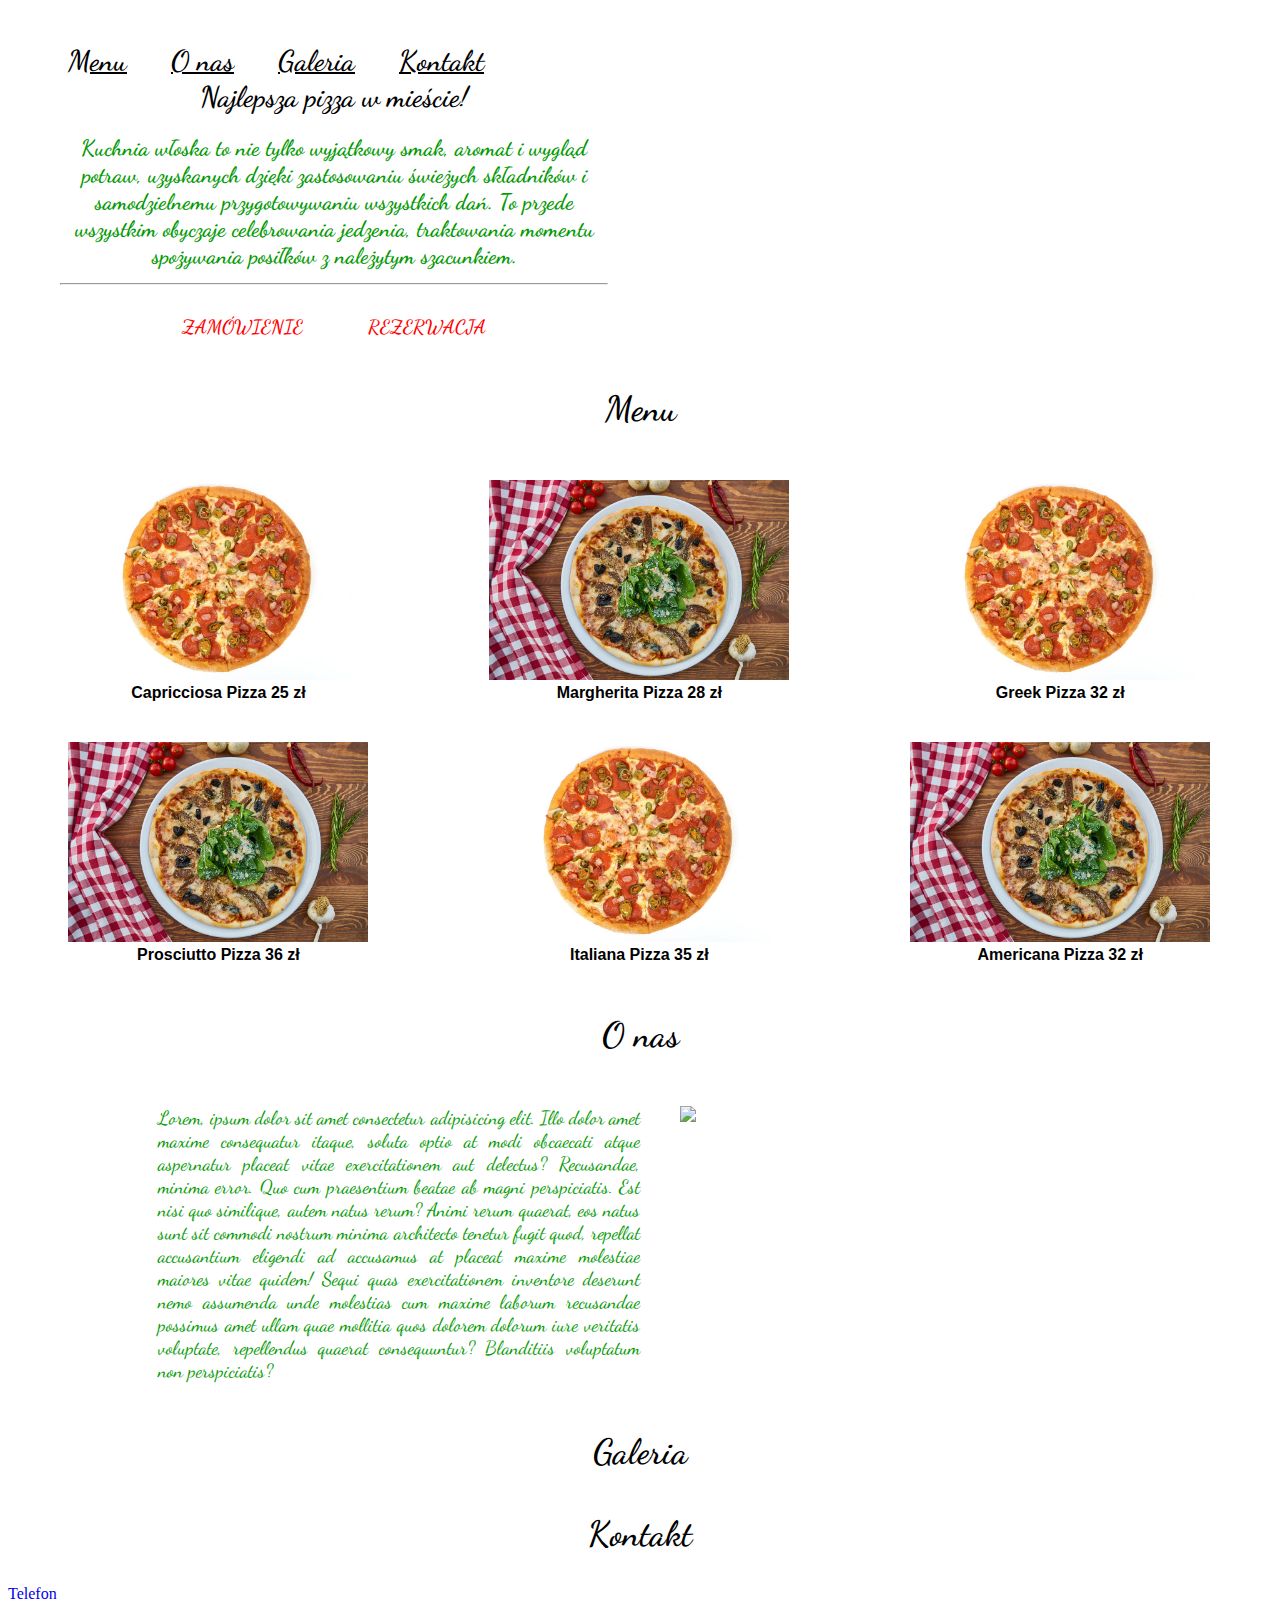
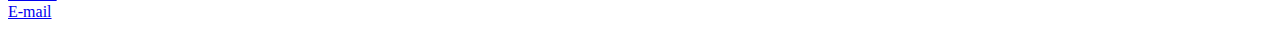
==== pizzeria.html @ 03aa2bc7 "próbna strona pizzerii" ====
<!DOCTYPE html>
<html lang="en">
<head>
    <meta charset="UTF-8">
    <meta name="viewport" content="width=device-width, initial-scale=1.0">
    <link rel="stylesheet" href="pizzeria_styles1.css">
    <link href="https://fonts.googleapis.com/css2?family=Dancing+Script&family=Poppins:wght@300;500;700&display=swap" rel="stylesheet">
    <title>Pizzeria</title>

</head>
<body class="body">
    <header id="header" class="clearfix">
      <nav class="menu">
        <ul>
          <li><a href="#">Menu</a></li>
          <li><a href="#">O nas</a></li>
          <li><a href="#">Galeria</a></li>
          <li><a href="#">Kontakt</a></li>
        </ul>
        </nav>
       <div class="logo">
        &nbsp;
       </div>
      </header>
      <main>
        <div class="slider-box">
          <div class="slider-half-item">
            <article>Najlepsza pizza w mieście!
              <div class="text"> Kuchnia włoska to nie tylko wyjątkowy smak, aromat i wygląd potraw, uzyskanych dzięki zastosowaniu świeżych składników i samodzielnemu przygotowywaniu wszystkich dań. To przede wszystkim obyczaje celebrowania jedzenia, traktowania momentu spożywania posiłków z należytym szacunkiem.</div>
              <hr>
              <section class="button section"> 
                <a href="#" class="button order-button">Zamówienie</a>
                <a href="#" class="button reserve-button">Rezerwacja</a>
              </section>
            </article>
          </div>
          <div class="slider-half-item pizza-img"> 
            &nbsp;
          </div>
        </div>
       
      </main>

      <div class="container">
        <div class="menu-napis">Menu</div> 
        <div class="box">
          <img src="zdjecia/american-1239091_960_720.jpg"> <span> Capricciosa Pizza 25 zł </span>
          </div>
        <div class="box"> 
          <img src="zdjecia/plate-2802332_960_720.jpg"> <span> Margherita Pizza 28 zł </span>
          </div>
        <div class="box">
          <img src="zdjecia/american-1239091_960_720.jpg"> <span> Greek Pizza 32 zł </span>
          </div>
        <div class="box">
          <img src="zdjecia/plate-2802332_960_720.jpg"> <br> Prosciutto Pizza 36 zł </span>
        </div>
        <div class="box"> <img src="zdjecia/american-1239091_960_720.jpg"> <span> Italiana Pizza 35 zł </span> </div>
        <div class="box"> <img src="zdjecia/plate-2802332_960_720.jpg"> <span> Americana Pizza 32 zł </span>
        </div>
      </div>
    <div class="o-nas">
       O nas 
       </div>
      <div class="text2">
        <p>
        Lorem, ipsum dolor sit amet consectetur adipisicing elit. Illo dolor amet maxime consequatur itaque, soluta optio at modi obcaecati atque aspernatur placeat vitae exercitationem aut delectus? Recusandae, minima error. Quo cum praesentium beatae ab magni perspiciatis. Est nisi quo similique, autem natus rerum? Animi rerum quaerat, eos natus sunt sit commodi nostrum minima architecto tenetur fugit quod, repellat accusantium eligendi ad accusamus at placeat maxime molestiae maiores vitae quidem! Sequi quas exercitationem inventore deserunt nemo assumenda unde molestias cum maxime laborum recusandae possimus amet ullam quae mollitia quos dolorem dolorum iure veritatis voluptate, repellendus quaerat consequuntur? Blanditiis voluptatum non perspiciatis?
        </p>
      <p> <img src="https://cdn.pixabay.com/photo/2015/09/14/11/43/restaurant-939436_960_720.jpg"> </p>
    </div>
    <div class="blog">
      Galeria
    </div>
    <div class="kontakt">Kontakt</div>
    
          <li><a href="#">Telefon</a></li>
          <li><a href="#">E-mail</a></li>
</body>
</html>
---- pizzeria_styles1.css ----
* {
  scroll-behavior: smooth;
  box-sizing: inherit;
}

:root{
    box-sizing: border-box;
  }


  /* body {
   

  }
    */

header{
    position:absolute;
    padding:20px;
    font-family: 'dancing script', cursive;
    max-width: 600px;
    /* display:flex; */
    
  }
  
  .menu{
    float:left;
    width: 200%;
    text-align: left;
    
  }
  .menu ul li {
    display: inline-block;
    padding-right: 40px;
  
  }

  .menu ul li a {
    color:black;
    font-weight: 600;
    font-size:1.8rem;
  }

    .menu ul li a:hover{
  color: #FFD77F;
  
}


  /* .logo{
    background-image: url("zdjecia/pizza-4856747_960_720.jpg");
    display: flex;
    align-items: center; */
    

  .clearfix::after{
    content: "";
    display:block;
    clear:both;
  }
  
  .container{
    display:table;
    background-image: url(https://cdn.pixabay.com/photo/2012/05/07/11/11/gingham-48107_960_720.png);
    
    
  }

   .container .box{
    float:left;
    padding: 20px;
    width: 33.3%;
    text-align: center;
    font-size: 1.rem;
    font-family: Arial, Helvetica, sans-serif;
    font-weight: 600;
    
  }

  .container .box img{
    width: 100%;
    height: 200px;
    object-fit: contain;
    object-position: center;
    }

  .container::after{
    content: "";
    display:table;
    clear:both;
  }
  
  .slider-box{
    height: 300px;
    background-color: white;
    margin-bottom:50px;
    padding:20px;

  }
  .slider-half-item{
    
    margin-top: 20px;
    width: 50%;
    float:left;
    height: 100%;
    font-family: 'dancing script', cursive;
    font-size: 1.8rem;
    text-align: center;
    font-weight: 600;
  
  }

  .slider-half-item article{
    margin:2rem;
  }

  .slider-half-item article .button-section{
    margin-top: 10px;
  }
  .slider-half-item .button{
    text-transform: uppercase;
    padding: 10px;
    text-decoration: none;
    margin: 20px;
    font-size: 1.2rem;
  }

  .order-button, .reserve-button{
    color: red;
    border:2px red;
  }
  .order-button:hover, .reserve-button:hover{
    color: #FFD77F;
    text-decoration: underline;

  }
  .text{
    margin-top: 20px;
    font-size: 1.4rem;
    font-family: "dancing script", cursive;
    color: #009900;
 
}

  .pizza-img{
    background-image: url(https://cdn.pixabay.com/photo/2016/05/24/13/29/olive-oil-1412361__340.jpg);
    background-size:cover;
    background-repeat: no-repeat;
    background-position: center center;
  }

  .menu-napis, .o-nas, .blog, .kontakt{
    margin-top:20px;
    margin-bottom: 20px;
    padding:10px;
    text-align: center;
    font-size: 2.2rem;
    font-family: "dancing script", cursive;
    font-weight: 600;
    
  }
  
  .text2 {
    display:flex;
    padding: 0 150px;
    
  
  }
  .text2 p {
    margin-top: 20px;
    text-align: justify;
    font-size: 1.2rem;
    font-family: "dancing script", cursive;
    color: #009900;
    width: 50%;
    
  }

  .text2 img{
    width: 400px;
    position:absolute;
    right: 200px;
   
  }
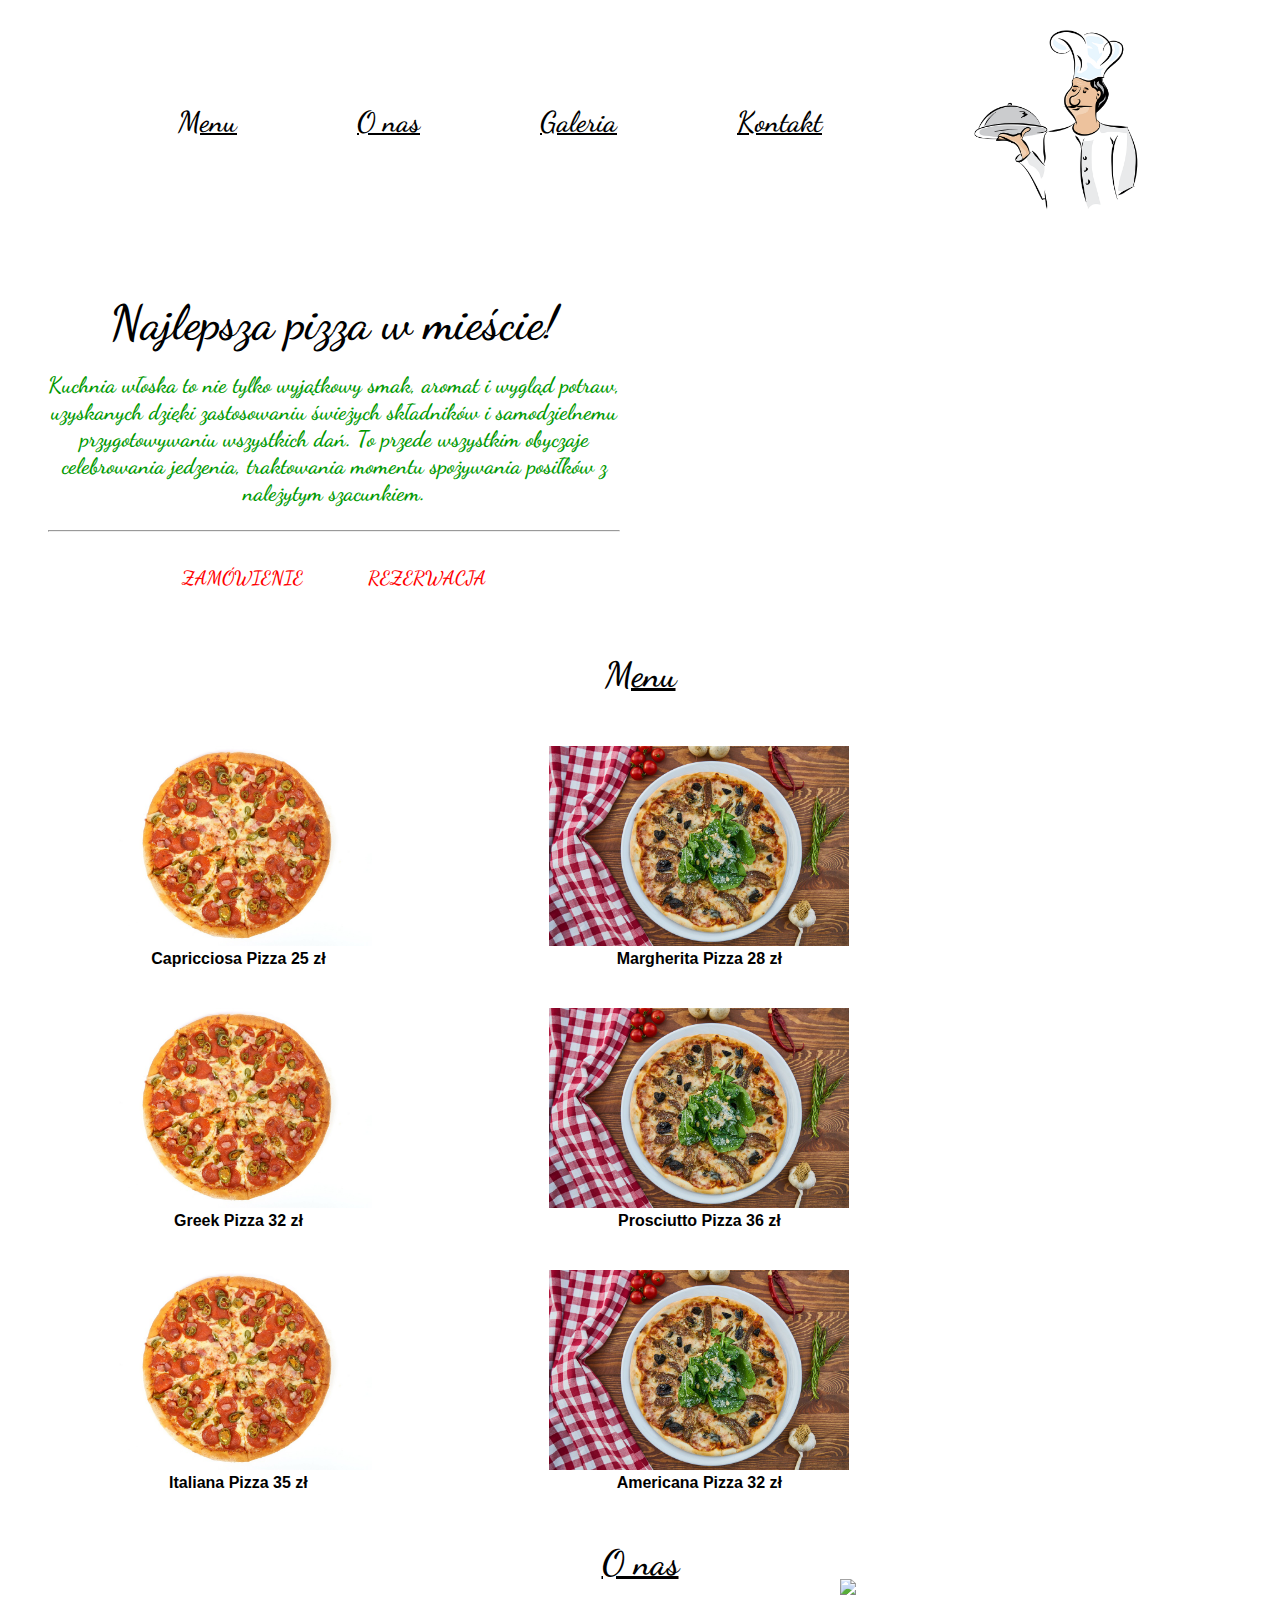
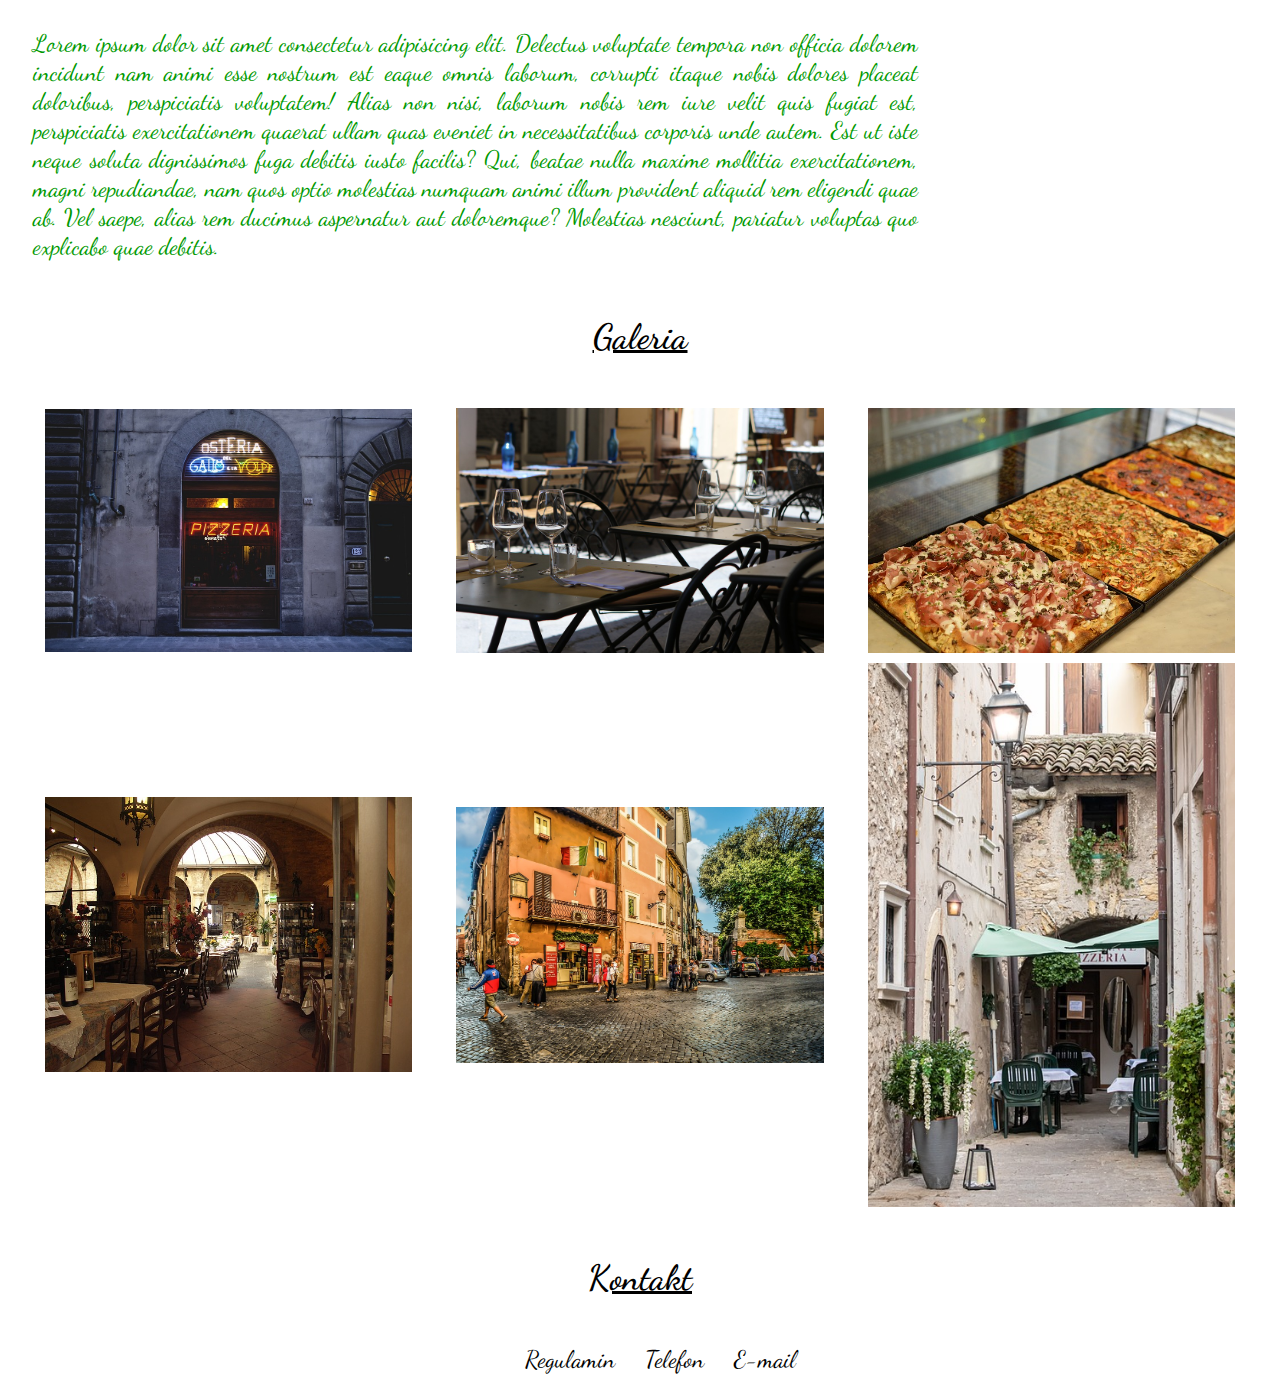
==== commit 032ddbaa: "second commit" ====
--- a/pizzeria.html
+++ b/pizzeria.html
@@ -9,25 +9,26 @@
 
 </head>
 <body class="body">
-    <header id="header" class="clearfix">
-      <nav class="menu">
+    <header>
+      <nav class="navbar">
+        <div class="navbar-menu">
         <ul>
           <li><a href="#">Menu</a></li>
           <li><a href="#">O nas</a></li>
           <li><a href="#">Galeria</a></li>
           <li><a href="#">Kontakt</a></li>
         </ul>
-        </nav>
-       <div class="logo">
-        &nbsp;
+      </div>
+       <div class="navbar-logo">
+        <img src="zdjecia/chef-7315990_960_720.png">
        </div>
+       </nav>
       </header>
       <main>
         <div class="slider-box">
           <div class="slider-half-item">
             <article>Najlepsza pizza w mieście!
-              <div class="text"> Kuchnia włoska to nie tylko wyjątkowy smak, aromat i wygląd potraw, uzyskanych dzięki zastosowaniu świeżych składników i samodzielnemu przygotowywaniu wszystkich dań. To przede wszystkim obyczaje celebrowania jedzenia, traktowania momentu spożywania posiłków z należytym szacunkiem.</div>
-              <hr>
+              <div class="text"> Kuchnia włoska to nie tylko wyjątkowy smak, aromat i wygląd potraw, uzyskanych dzięki zastosowaniu świeżych składników i samodzielnemu przygotowywaniu wszystkich dań. To przede wszystkim obyczaje celebrowania jedzenia, traktowania momentu spożywania posiłków z należytym szacunkiem.</div> <hr>
               <section class="button section"> 
                 <a href="#" class="button order-button">Zamówienie</a>
                 <a href="#" class="button reserve-button">Rezerwacja</a>
@@ -38,11 +39,8 @@
             &nbsp;
           </div>
         </div>
-       
-      </main>
-
-      <div class="container">
-        <div class="menu-napis">Menu</div> 
+      <id class="container">
+        <div class="title">Menu</div> 
         <div class="box">
           <img src="zdjecia/american-1239091_960_720.jpg"> <span> Capricciosa Pizza 25 zł </span>
           </div>
@@ -56,25 +54,45 @@
           <img src="zdjecia/plate-2802332_960_720.jpg"> <br> Prosciutto Pizza 36 zł </span>
         </div>
         <div class="box"> <img src="zdjecia/american-1239091_960_720.jpg"> <span> Italiana Pizza 35 zł </span> </div>
-        <div class="box"> <img src="zdjecia/plate-2802332_960_720.jpg"> <span> Americana Pizza 32 zł </span>
-        </div>
-      </div>
-    <div class="o-nas">
+        <div class="box"> <img src="zdjecia/plate-2802332_960_720.jpg"> <span> Americana Pizza 32 zł </span> </div>
+      
+      </id>
+
+      <id class="o-nas">
+    <div class="title">
        O nas 
        </div>
-      <div class="text2">
-        <p>
-        Lorem, ipsum dolor sit amet consectetur adipisicing elit. Illo dolor amet maxime consequatur itaque, soluta optio at modi obcaecati atque aspernatur placeat vitae exercitationem aut delectus? Recusandae, minima error. Quo cum praesentium beatae ab magni perspiciatis. Est nisi quo similique, autem natus rerum? Animi rerum quaerat, eos natus sunt sit commodi nostrum minima architecto tenetur fugit quod, repellat accusantium eligendi ad accusamus at placeat maxime molestiae maiores vitae quidem! Sequi quas exercitationem inventore deserunt nemo assumenda unde molestias cum maxime laborum recusandae possimus amet ullam quae mollitia quos dolorem dolorum iure veritatis voluptate, repellendus quaerat consequuntur? Blanditiis voluptatum non perspiciatis?
-        </p>
-      <p> <img src="https://cdn.pixabay.com/photo/2015/09/14/11/43/restaurant-939436_960_720.jpg"> </p>
+      <div class="o-nas-section">
+        Lorem ipsum dolor sit amet consectetur adipisicing elit. Delectus voluptate tempora non officia dolorem incidunt nam animi esse nostrum est eaque omnis laborum, corrupti itaque nobis dolores placeat doloribus, perspiciatis voluptatem! Alias non nisi, laborum nobis rem iure velit quis fugiat est, perspiciatis exercitationem quaerat ullam quas eveniet in necessitatibus corporis unde autem. Est ut iste neque soluta dignissimos fuga debitis iusto facilis? Qui, beatae nulla maxime mollitia exercitationem, magni repudiandae, nam quos optio molestias numquam animi illum provident aliquid rem eligendi quae ab. Vel saepe, alias rem ducimus aspernatur aut doloremque? Molestias nesciunt, pariatur voluptas quo explicabo quae debitis.
+       <img src="https://cdn.pixabay.com/photo/2015/09/14/11/43/restaurant-939436_960_720.jpg"> 
     </div>
-    <div class="blog">
+      </id>
+      <id class="gallery">
+    <div class="title">
       Galeria
     </div>
-    <div class="kontakt">Kontakt</div>
-    
+    <div class="container2">
+    <div class="gallery">
+      <img src="zdjecia/pizzeria-705842_960_720.jpg">
+      <img src="zdjecia/pistoia-4461681_960_720.jpg">
+      <img src="zdjecia/the-roman-4643552_640.jpg">
+      <img src="zdjecia/tuscany-685110_640.jpg">
+      <img src="zdjecia/trastevere-2394554_960_720.jpg">
+      <img src="zdjecia/alley-4543387_640.jpg">
+    </div>
+    </div>
+</id>
+<id class="kontakt">
+    <div class="title">Kontakt</div>
+    <footer class="footer">
+          <ul>
+          <li><a href="#">Regulamin</a></li>
           <li><a href="#">Telefon</a></li>
           <li><a href="#">E-mail</a></li>
+          </ul>
+  </footer>
+  </id>
+        </main>
 </body>
 </html>
 
--- a/pizzeria_styles1.css
+++ b/pizzeria_styles1.css
@@ -1,4 +1,4 @@
-* {
+ html {
   scroll-behavior: smooth;
   box-sizing: inherit;
 }
@@ -7,51 +7,51 @@
     box-sizing: border-box;
   }
 
-
-  /* body {
+  body {
+  width: auto;
+  
+}
+    
+  .navbar{
+    display:flex;
+    justify-content:space-between;
+    align-items: center;
+    padding: 10px 20px;
+    margin-right: 100px;
+    margin-top:10px;
+
+  }
+  .navbar-menu{
+    display:flex;
+    gap: 20px;
+    
+  }
+  .navbar-menu ul li {
+    display: flex;
+    padding: 10px;
+    float:left;
+    margin-left: 100px;
+    
+  
+  }
+
+  .navbar-menu a {
+    color:black;
+    font-weight: 600;
+    font-size:1.8rem;
+    font-family:"dancing script", cursive;
+    transition: color 0.3 ease;
+  }
+
+    .navbar-menu a:hover{
+    color: #FFD77F;
+  
+}
+
+  .navbar-logo img{
+    height: 200px;
    
-
-  }
-    */
-
-header{
-    position:absolute;
-    padding:20px;
-    font-family: 'dancing script', cursive;
-    max-width: 600px;
-    /* display:flex; */
-    
-  }
-  
-  .menu{
-    float:left;
-    width: 200%;
-    text-align: left;
-    
-  }
-  .menu ul li {
-    display: inline-block;
-    padding-right: 40px;
-  
-  }
-
-  .menu ul li a {
-    color:black;
-    font-weight: 600;
-    font-size:1.8rem;
-  }
-
-    .menu ul li a:hover{
-  color: #FFD77F;
-  
-}
-
-
-  /* .logo{
-    background-image: url("zdjecia/pizza-4856747_960_720.jpg");
-    display: flex;
-    align-items: center; */
-    
+  }
 
   .clearfix::after{
     content: "";
@@ -61,9 +61,7 @@
   
   .container{
     display:table;
-    background-image: url(https://cdn.pixabay.com/photo/2012/05/07/11/11/gingham-48107_960_720.png);
-    
-    
+      
   }
 
    .container .box{
@@ -71,7 +69,7 @@
     padding: 20px;
     width: 33.3%;
     text-align: center;
-    font-size: 1.rem;
+    font-size: 1rem;
     font-family: Arial, Helvetica, sans-serif;
     font-weight: 600;
     
@@ -104,14 +102,15 @@
     float:left;
     height: 100%;
     font-family: 'dancing script', cursive;
-    font-size: 1.8rem;
+    font-size: 48px;
     text-align: center;
     font-weight: 600;
   
   }
 
   .slider-half-item article{
-    margin:2rem;
+    margin: 20px;
+  
   }
 
   .slider-half-item article .button-section{
@@ -127,15 +126,16 @@
 
   .order-button, .reserve-button{
     color: red;
-    border:2px red;
+   
   }
   .order-button:hover, .reserve-button:hover{
     color: #FFD77F;
-    text-decoration: underline;
+    text-decoration: none;
 
   }
   .text{
     margin-top: 20px;
+    margin-bottom: 20px;
     font-size: 1.4rem;
     font-family: "dancing script", cursive;
     color: #009900;
@@ -149,7 +149,7 @@
     background-position: center center;
   }
 
-  .menu-napis, .o-nas, .blog, .kontakt{
+  .title {
     margin-top:20px;
     margin-bottom: 20px;
     padding:10px;
@@ -157,29 +157,81 @@
     font-size: 2.2rem;
     font-family: "dancing script", cursive;
     font-weight: 600;
-    
-  }
-  
-  .text2 {
-    display:flex;
-    padding: 0 150px;
-    
-  
-  }
-  .text2 p {
-    margin-top: 20px;
+    text-decoration: underline;
+    
+  }
+  
+  .o-nas-section {
+    display:flex;
+    padding: 15px;
+    justify-content: space-between;
+    margin-top: 10px;
+    margin-left:10px;
     text-align: justify;
-    font-size: 1.2rem;
+    font-size: 1.5rem;
     font-family: "dancing script", cursive;
     color: #009900;
-    width: 50%;
-    
-  }
-
-  .text2 img{
+    width: 70%;
+    background-color: white;
+    
+    
+  }
+
+  .o-nas-section img{
+    float:left;
     width: 400px;
     position:absolute;
-    right: 200px;
+    right: 40px;
+    margin-top: -50px;
+    background-color: white;
    
   }
- +
+  .container2{
+    display:flex;
+    flex-direction: column;
+    align-items: center;
+  }
+
+  .gallery{
+    display:flex;
+    flex-wrap:wrap;
+    justify-content: space-around;
+    gap:10px;
+    align-items:center;
+    padding: 10px;
+  }
+
+
+  .gallery img{
+    max-width: 30%;
+    position:relative;
+    box-sizing: initial;
+    
+  }
+
+  .footer{
+    width: 100%;
+    font-family: "dancing script", cursive;
+    display:flex;
+    justify-content: center;
+    align-items: center;
+  }
+
+  .footer ul li {
+    float:left;
+    list-style-type: none;
+  }
+
+  .footer a{
+    text-decoration: none;
+    justify-content: space-between;
+    font-size:1.5rem;
+    color:black;
+    padding: 15px;
+  }
+
+  .footer a:hover{
+    color: #FFD77F;
+    text-decoration: none;
+  }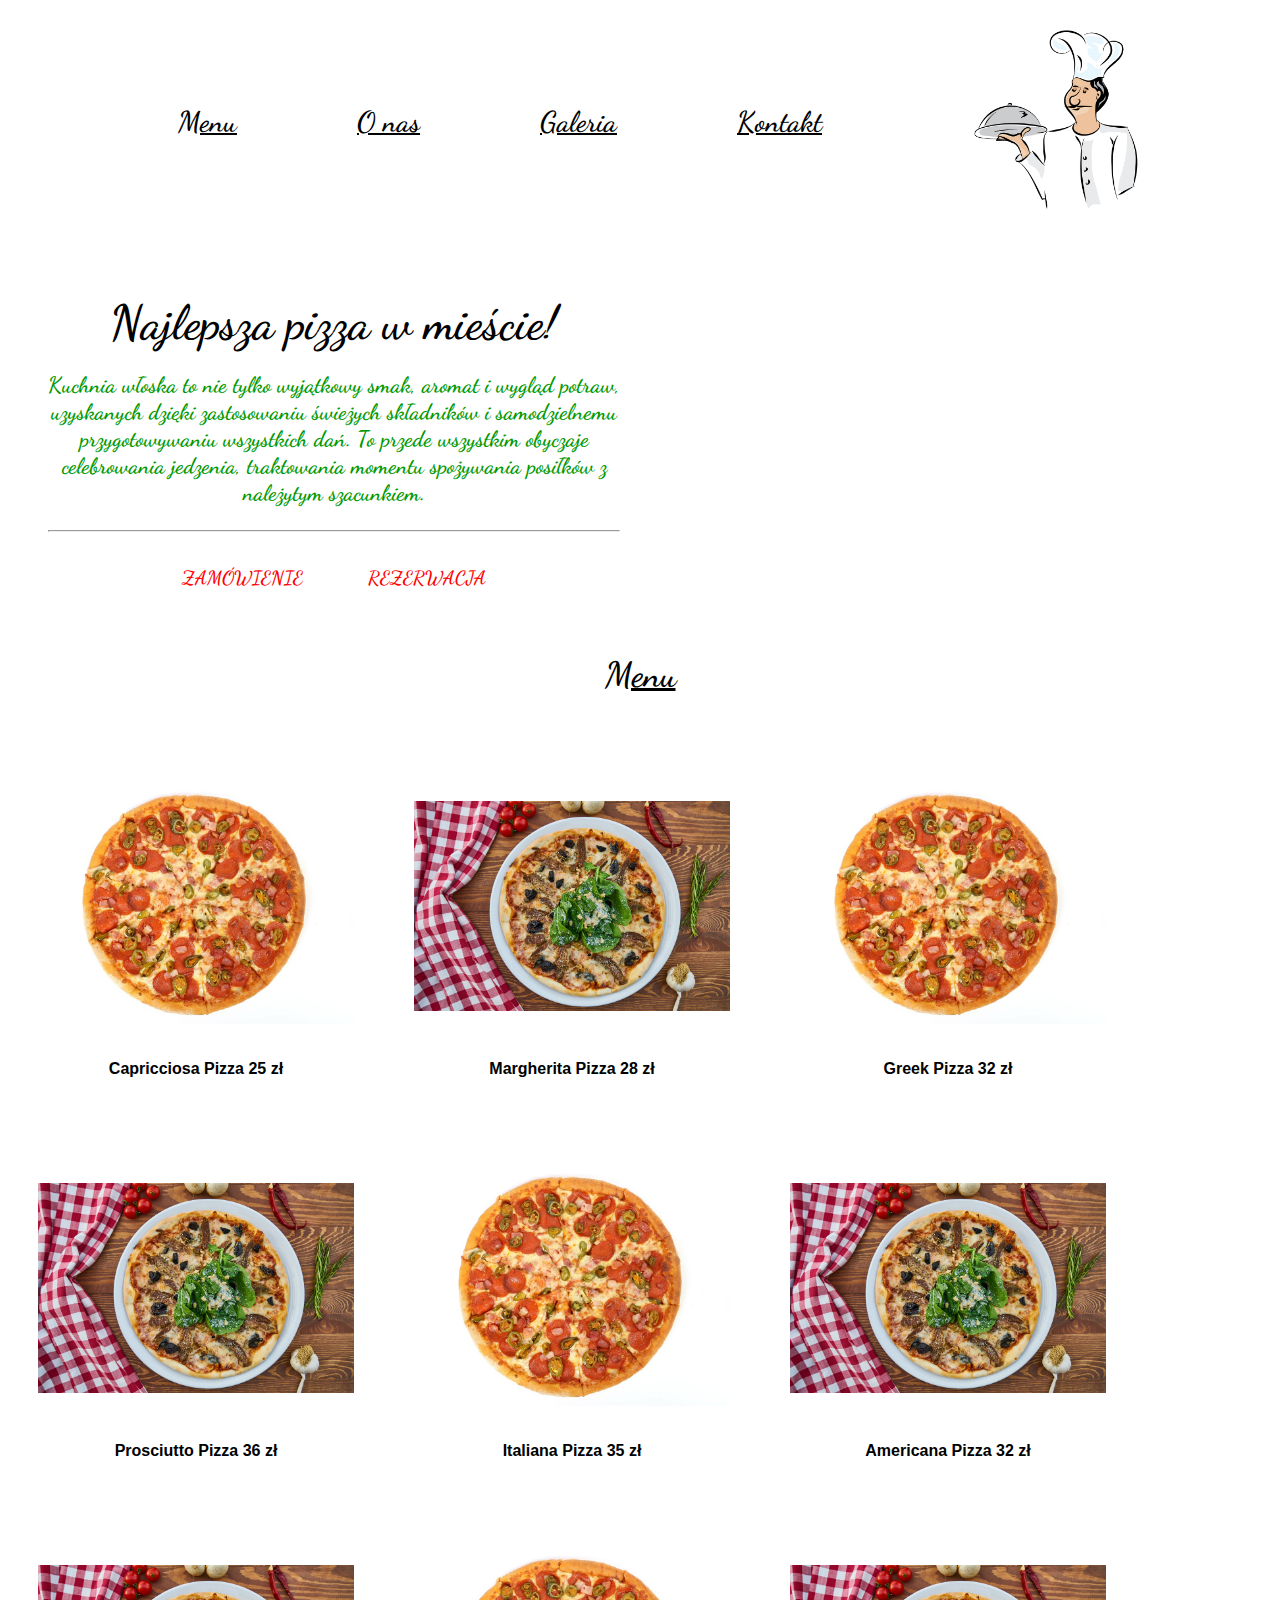
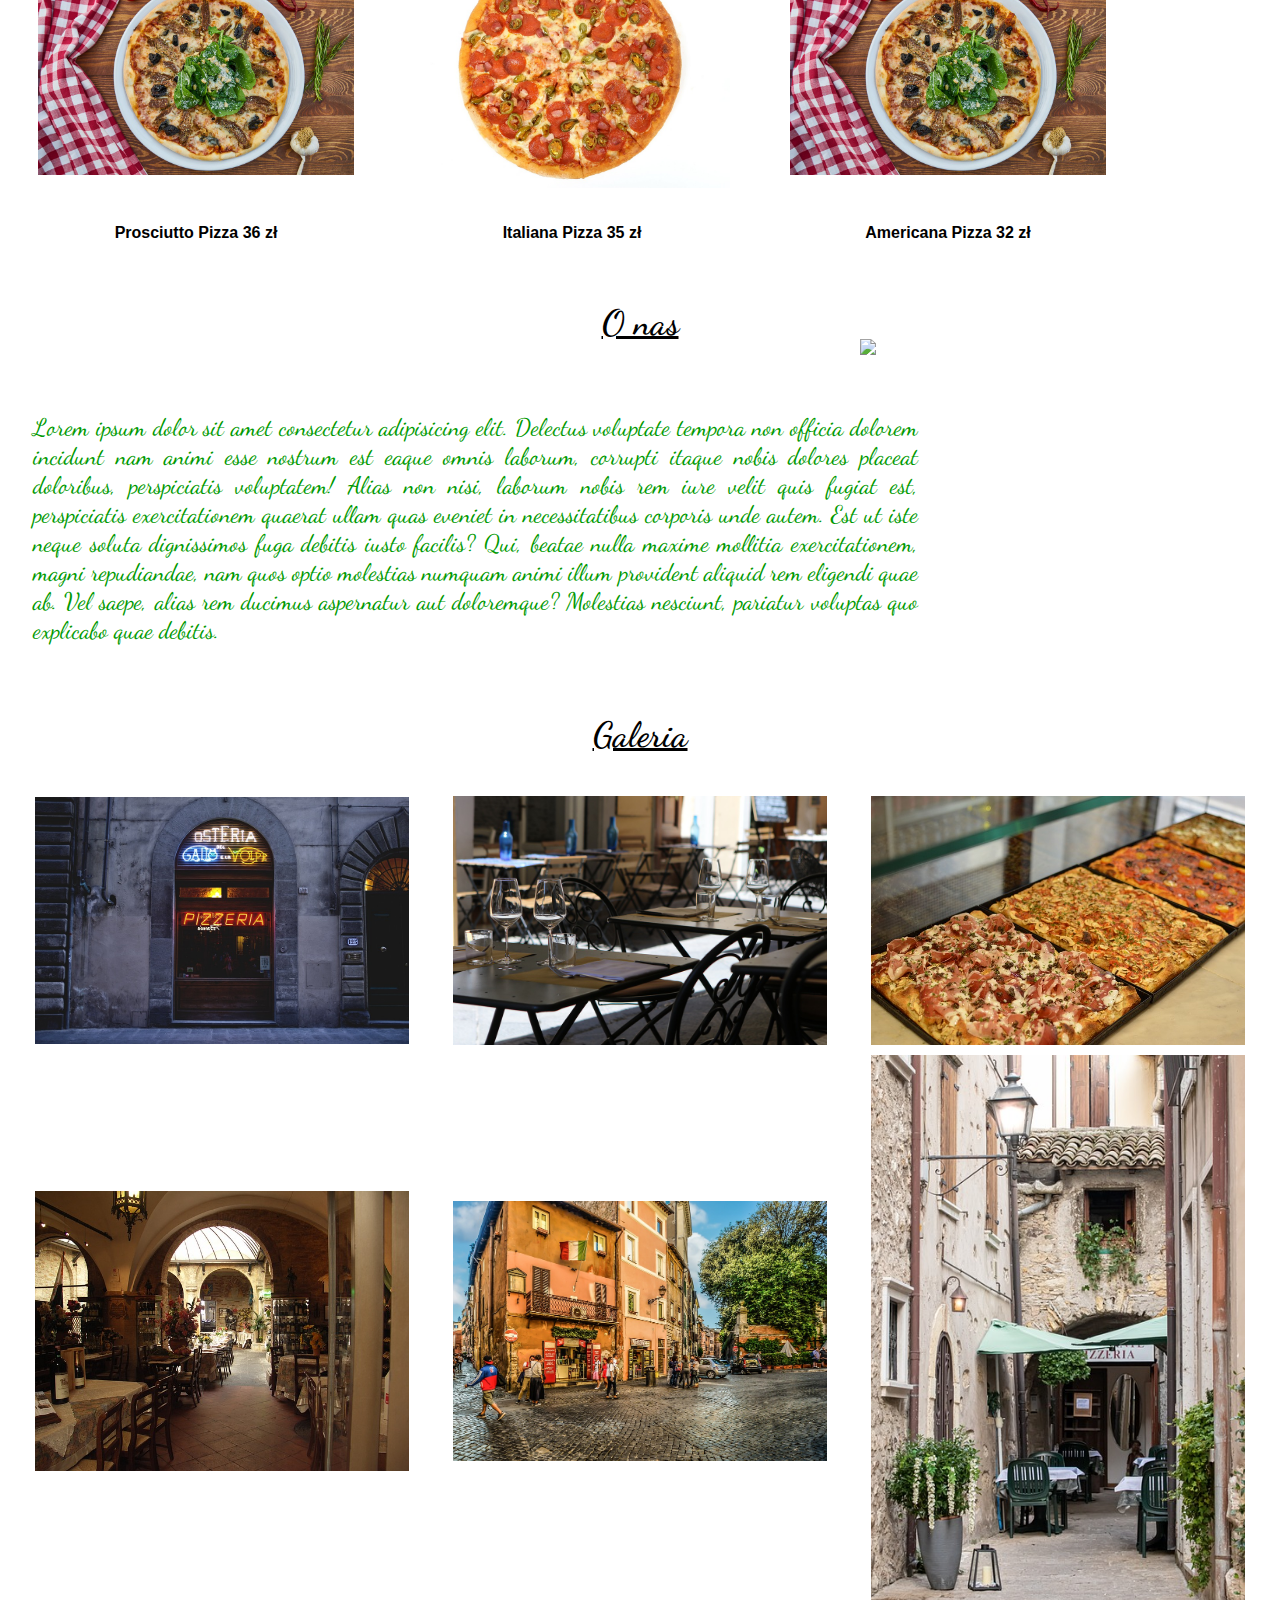
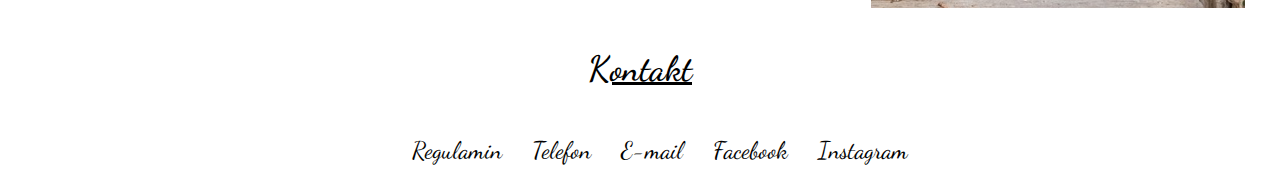
==== commit bc201c51: "kolejne podejście" ====
--- a/pizzeria.html
+++ b/pizzeria.html
@@ -13,10 +13,10 @@
       <nav class="navbar">
         <div class="navbar-menu">
         <ul>
-          <li><a href="#">Menu</a></li>
-          <li><a href="#">O nas</a></li>
-          <li><a href="#">Galeria</a></li>
-          <li><a href="#">Kontakt</a></li>
+          <li><a href="#container">Menu</a></li>
+          <li><a href="#o-nas">O nas</a></li>
+          <li><a href="#gallery">Galeria</a></li>
+          <li><a href="#footer">Kontakt</a></li>
         </ul>
       </div>
        <div class="navbar-logo">
@@ -39,7 +39,7 @@
             &nbsp;
           </div>
         </div>
-      <id class="container">
+      <section id="container">
         <div class="title">Menu</div> 
         <div class="box">
           <img src="zdjecia/american-1239091_960_720.jpg"> <span> Capricciosa Pizza 25 zł </span>
@@ -55,19 +55,26 @@
         </div>
         <div class="box"> <img src="zdjecia/american-1239091_960_720.jpg"> <span> Italiana Pizza 35 zł </span> </div>
         <div class="box"> <img src="zdjecia/plate-2802332_960_720.jpg"> <span> Americana Pizza 32 zł </span> </div>
+        <div class="box">
+          <img src="zdjecia/plate-2802332_960_720.jpg"> <br> Prosciutto Pizza 36 zł </span>
+        </div>
+        <div class="box"> <img src="zdjecia/american-1239091_960_720.jpg"> <span> Italiana Pizza 35 zł </span> </div>
+        <div class="box"> <img src="zdjecia/plate-2802332_960_720.jpg"> <span> Americana Pizza 32 zł </span> </div>
       
-      </id>
+      </section>
 
-      <id class="o-nas">
+      <section id="o-nas">
     <div class="title">
        O nas 
        </div>
+    
       <div class="o-nas-section">
-        Lorem ipsum dolor sit amet consectetur adipisicing elit. Delectus voluptate tempora non officia dolorem incidunt nam animi esse nostrum est eaque omnis laborum, corrupti itaque nobis dolores placeat doloribus, perspiciatis voluptatem! Alias non nisi, laborum nobis rem iure velit quis fugiat est, perspiciatis exercitationem quaerat ullam quas eveniet in necessitatibus corporis unde autem. Est ut iste neque soluta dignissimos fuga debitis iusto facilis? Qui, beatae nulla maxime mollitia exercitationem, magni repudiandae, nam quos optio molestias numquam animi illum provident aliquid rem eligendi quae ab. Vel saepe, alias rem ducimus aspernatur aut doloremque? Molestias nesciunt, pariatur voluptas quo explicabo quae debitis.
-       <img src="https://cdn.pixabay.com/photo/2015/09/14/11/43/restaurant-939436_960_720.jpg"> 
+        <p> <span>
+        Lorem ipsum dolor sit amet consectetur adipisicing elit. Delectus voluptate tempora non officia dolorem incidunt nam animi esse nostrum est eaque omnis laborum, corrupti itaque nobis dolores placeat doloribus, perspiciatis voluptatem! Alias non nisi, laborum nobis rem iure velit quis fugiat est, perspiciatis exercitationem quaerat ullam quas eveniet in necessitatibus corporis unde autem. Est ut iste neque soluta dignissimos fuga debitis iusto facilis? Qui, beatae nulla maxime mollitia exercitationem, magni repudiandae, nam quos optio molestias numquam animi illum provident aliquid rem eligendi quae ab. Vel saepe, alias rem ducimus aspernatur aut doloremque? Molestias nesciunt, pariatur voluptas quo explicabo quae debitis. </span></p>
+       <span><img src="https://cdn.pixabay.com/photo/2015/09/14/11/43/restaurant-939436_960_720.jpg"> </span>
     </div>
-      </id>
-      <id class="gallery">
+  </section>
+      <section id="gallery">
     <div class="title">
       Galeria
     </div>
@@ -81,17 +88,19 @@
       <img src="zdjecia/alley-4543387_640.jpg">
     </div>
     </div>
-</id>
-<id class="kontakt">
+  </section>
+<section id="footer">
     <div class="title">Kontakt</div>
     <footer class="footer">
           <ul>
           <li><a href="#">Regulamin</a></li>
-          <li><a href="#">Telefon</a></li>
-          <li><a href="#">E-mail</a></li>
+          <li><a href="tel:669096000">Telefon</a></li>
+          <li><a href="mailto:xyz@gmail.com">E-mail</a></li>
+          <li><a href="https://pl-pl.facebook.com/">Facebook</a></li>
+          <li><a href="https://www.instagram.com/">Instagram</a></li>
           </ul>
   </footer>
-  </id>
+</section>
         </main>
 </body>
 </html>
--- a/pizzeria_styles1.css
+++ b/pizzeria_styles1.css
@@ -5,13 +5,18 @@
 
 :root{
     box-sizing: border-box;
+    margin: 0;
+    padding: 0;
   }
 
   body {
   width: auto;
-  
-}
-    
+  max-width: 100%;
+  
+}
+ 
+
+
   .navbar{
     display:flex;
     justify-content:space-between;
@@ -59,36 +64,37 @@
     clear:both;
   }
   
-  .container{
+  #container{
     display:table;
-      
-  }
-
-   .container .box{
-    float:left;
-    padding: 20px;
-    width: 33.3%;
+  }
+
+   #container .box{
+    float: left;
+    padding: 30px;
+    width: 25%;
+    align-items: center;
+    justify-content: center;
     text-align: center;
     font-size: 1rem;
     font-family: Arial, Helvetica, sans-serif;
     font-weight: 600;
-    
-  }
-
-  .container .box img{
+  }
+
+  #container .box img{
     width: 100%;
-    height: 200px;
+    height: 300px;
     object-fit: contain;
     object-position: center;
     }
 
-  .container::after{
+  #container::after{
     content: "";
     display:table;
     clear:both;
   }
   
   .slider-box{
+    max-width: 100%;
     height: 300px;
     background-color: white;
     margin-bottom:50px;
@@ -179,13 +185,20 @@
 
   .o-nas-section img{
     float:left;
+    right: 20px;
+    margin-top: -50px;
+    background-color: white;
     width: 400px;
     position:absolute;
-    right: 40px;
-    margin-top: -50px;
-    background-color: white;
+  
    
   }
+
+  .clearfix::after {
+    content: "";
+    clear: both;
+    display: flex;}
+
 
   .container2{
     display:flex;
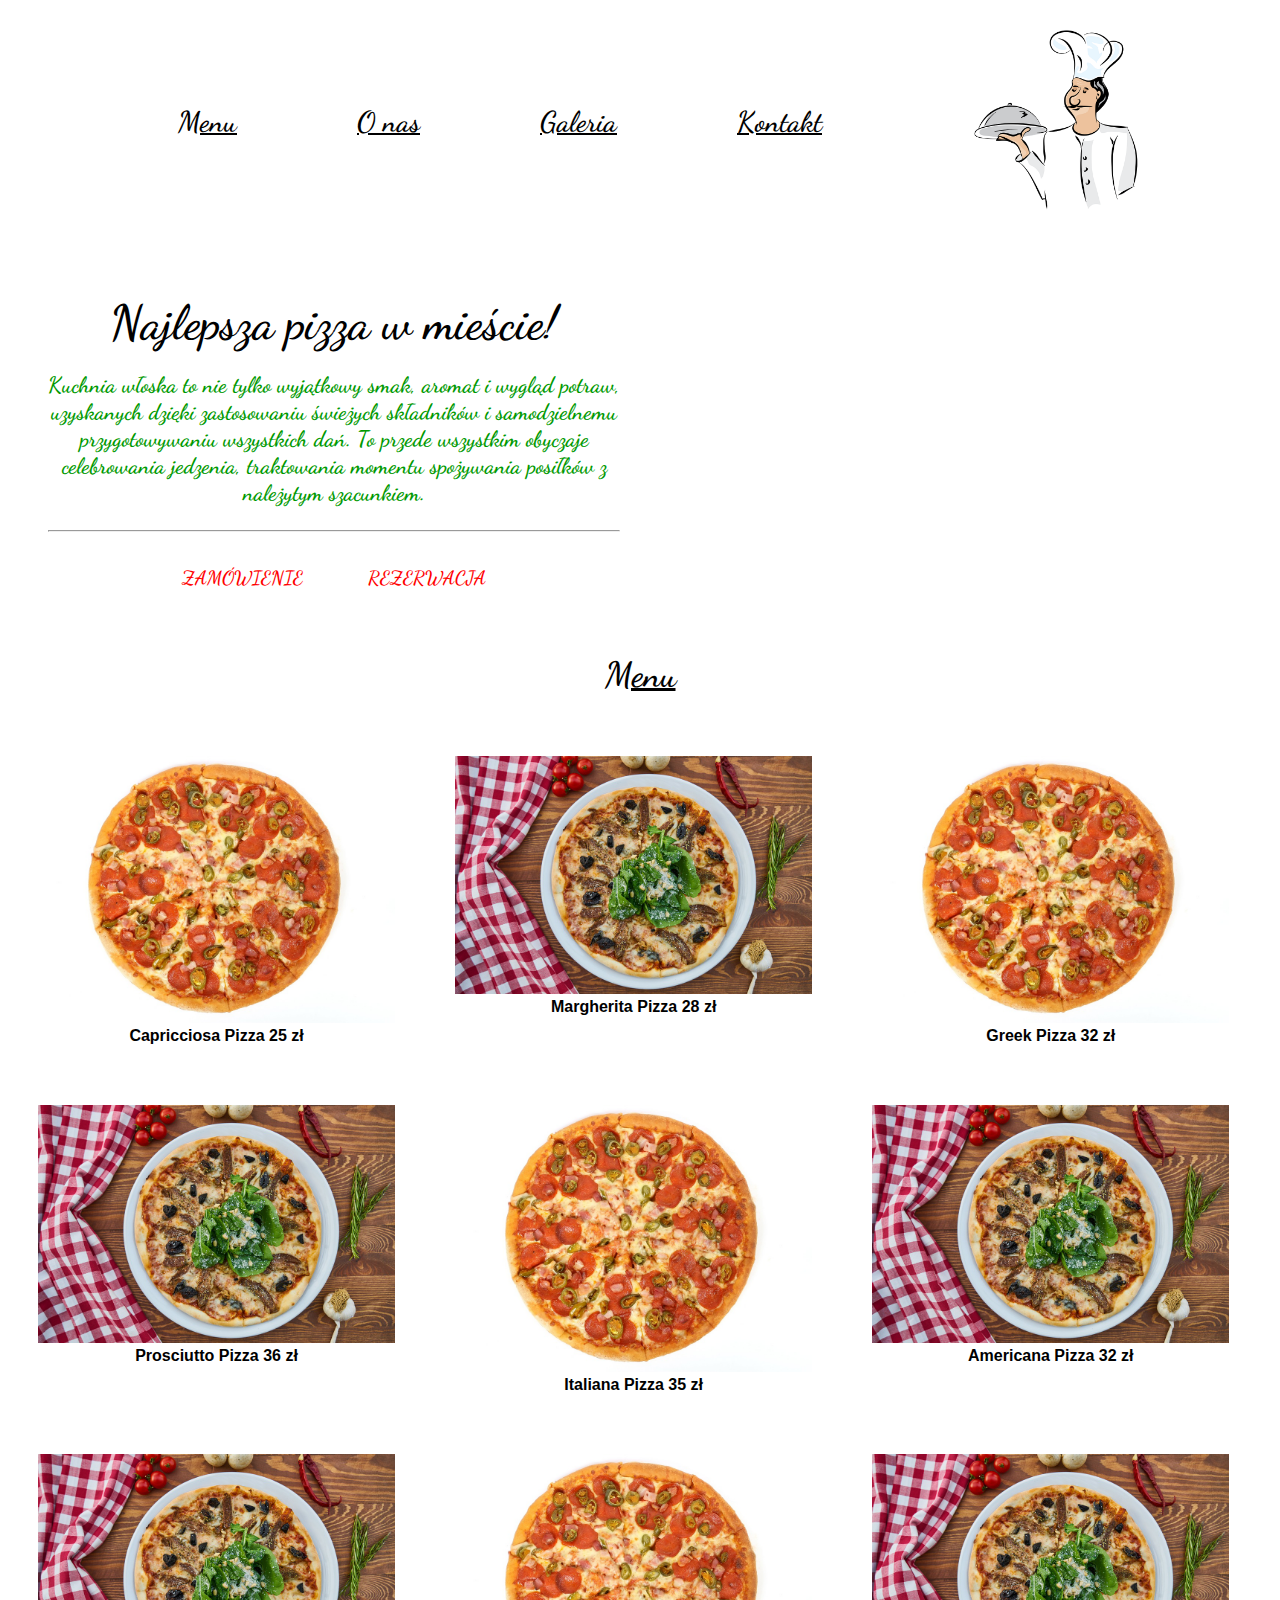
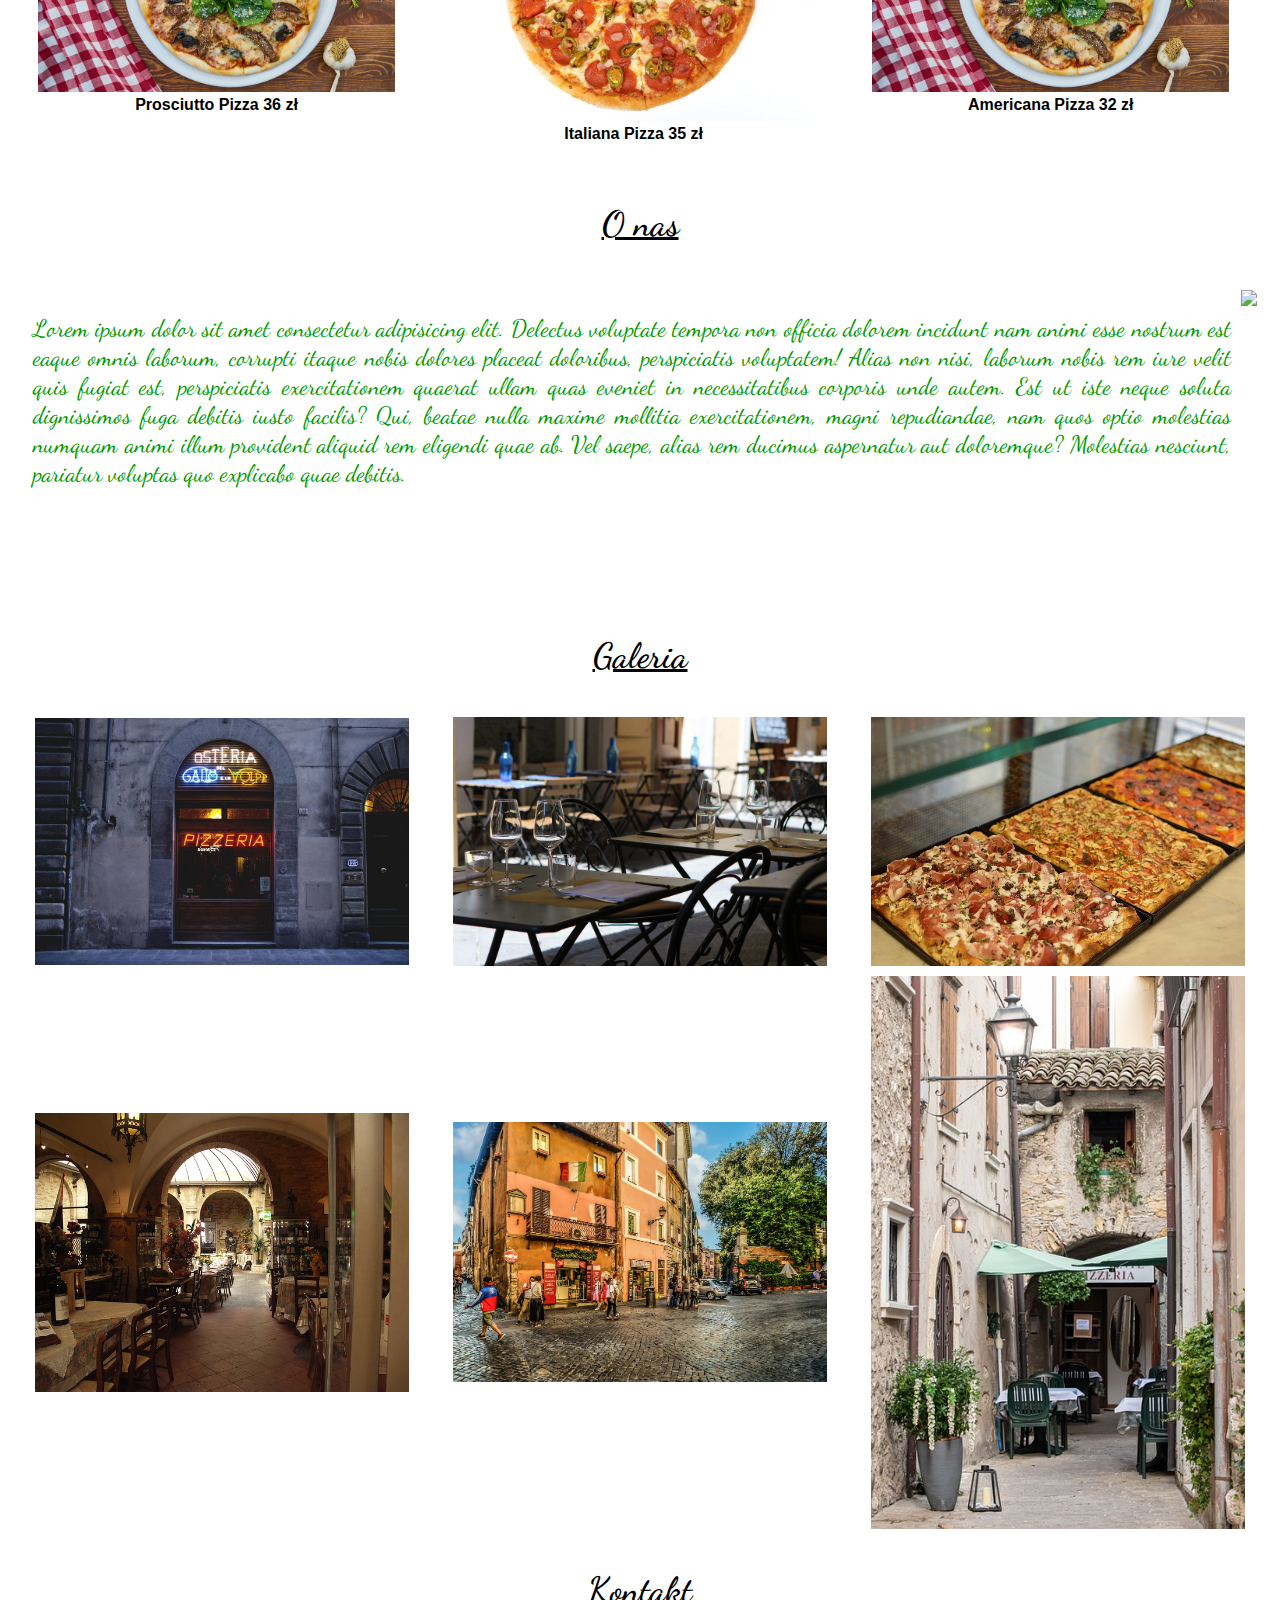
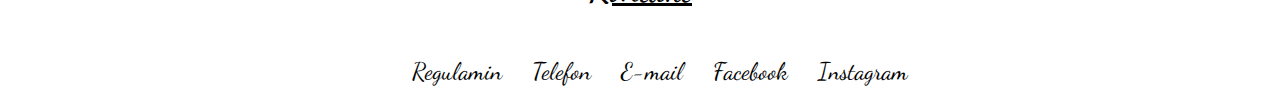
==== commit b5ec9f3d: "zmiana układu sekcji - o nas" ====
--- a/pizzeria.html
+++ b/pizzeria.html
@@ -41,6 +41,7 @@
         </div>
       <section id="container">
         <div class="title">Menu</div> 
+        <div class="row">
         <div class="box">
           <img src="zdjecia/american-1239091_960_720.jpg"> <span> Capricciosa Pizza 25 zł </span>
           </div>
@@ -50,16 +51,21 @@
         <div class="box">
           <img src="zdjecia/american-1239091_960_720.jpg"> <span> Greek Pizza 32 zł </span>
           </div>
+          </div>
+          <div class="row">
         <div class="box">
           <img src="zdjecia/plate-2802332_960_720.jpg"> <br> Prosciutto Pizza 36 zł </span>
         </div>
         <div class="box"> <img src="zdjecia/american-1239091_960_720.jpg"> <span> Italiana Pizza 35 zł </span> </div>
         <div class="box"> <img src="zdjecia/plate-2802332_960_720.jpg"> <span> Americana Pizza 32 zł </span> </div>
+        </div>
+        <div>
         <div class="box">
           <img src="zdjecia/plate-2802332_960_720.jpg"> <br> Prosciutto Pizza 36 zł </span>
         </div>
         <div class="box"> <img src="zdjecia/american-1239091_960_720.jpg"> <span> Italiana Pizza 35 zł </span> </div>
         <div class="box"> <img src="zdjecia/plate-2802332_960_720.jpg"> <span> Americana Pizza 32 zł </span> </div>
+        </div>
       
       </section>
 
--- a/pizzeria_styles1.css
+++ b/pizzeria_styles1.css
@@ -58,40 +58,6 @@
    
   }
 
-  .clearfix::after{
-    content: "";
-    display:block;
-    clear:both;
-  }
-  
-  #container{
-    display:table;
-  }
-
-   #container .box{
-    float: left;
-    padding: 30px;
-    width: 25%;
-    align-items: center;
-    justify-content: center;
-    text-align: center;
-    font-size: 1rem;
-    font-family: Arial, Helvetica, sans-serif;
-    font-weight: 600;
-  }
-
-  #container .box img{
-    width: 100%;
-    height: 300px;
-    object-fit: contain;
-    object-position: center;
-    }
-
-  #container::after{
-    content: "";
-    display:table;
-    clear:both;
-  }
   
   .slider-box{
     max-width: 100%;
@@ -99,10 +65,13 @@
     background-color: white;
     margin-bottom:50px;
     padding:20px;
-
-  }
+    position:relative;
+    box-sizing: content-box;
+
+  }
+  
   .slider-half-item{
-    
+    display:flex;
     margin-top: 20px;
     width: 50%;
     float:left;
@@ -121,6 +90,9 @@
 
   .slider-half-item article .button-section{
     margin-top: 10px;
+    
+    
+  
   }
   .slider-half-item .button{
     text-transform: uppercase;
@@ -132,6 +104,7 @@
 
   .order-button, .reserve-button{
     color: red;
+    position: relative;
    
   }
   .order-button:hover, .reserve-button:hover{
@@ -139,6 +112,7 @@
     text-decoration: none;
 
   }
+
   .text{
     margin-top: 20px;
     margin-bottom: 20px;
@@ -166,6 +140,40 @@
     text-decoration: underline;
     
   }
+
+  #container{
+    max-width: auto;
+    margin: 0 auto;
+    overflow: hidden;
+    
+  }
+  .row{
+    display: flex;
+    flex-wrap: wrap;
+  }
+   #container .box{
+    float: left;
+    padding: 30px;
+    width: 33%;
+    align-items: center;
+    justify-content: center;
+    text-align: center;
+    font-size: 1rem;
+    font-family: Arial, Helvetica, sans-serif;
+    font-weight: 600;
+    box-sizing: border-box;
+  }
+
+  #container .box img{
+    width: 100%;
+    height: auto;
+    }
+
+  #container::after{
+    content: "";
+    display:flex;
+    clear:both;
+  }
   
   .o-nas-section {
     display:flex;
@@ -177,27 +185,18 @@
     font-size: 1.5rem;
     font-family: "dancing script", cursive;
     color: #009900;
-    width: 70%;
     background-color: white;
     
-    
-  }
-
+  }
+  .o-nas-section span{
+    display: flex;
+    align-items: center;
+  }
   .o-nas-section img{
-    float:left;
-    right: 20px;
-    margin-top: -50px;
-    background-color: white;
-    width: 400px;
-    position:absolute;
-  
+    height: 300px;
+    margin-left: 10px;
    
   }
-
-  .clearfix::after {
-    content: "";
-    clear: both;
-    display: flex;}
 
 
   .container2{
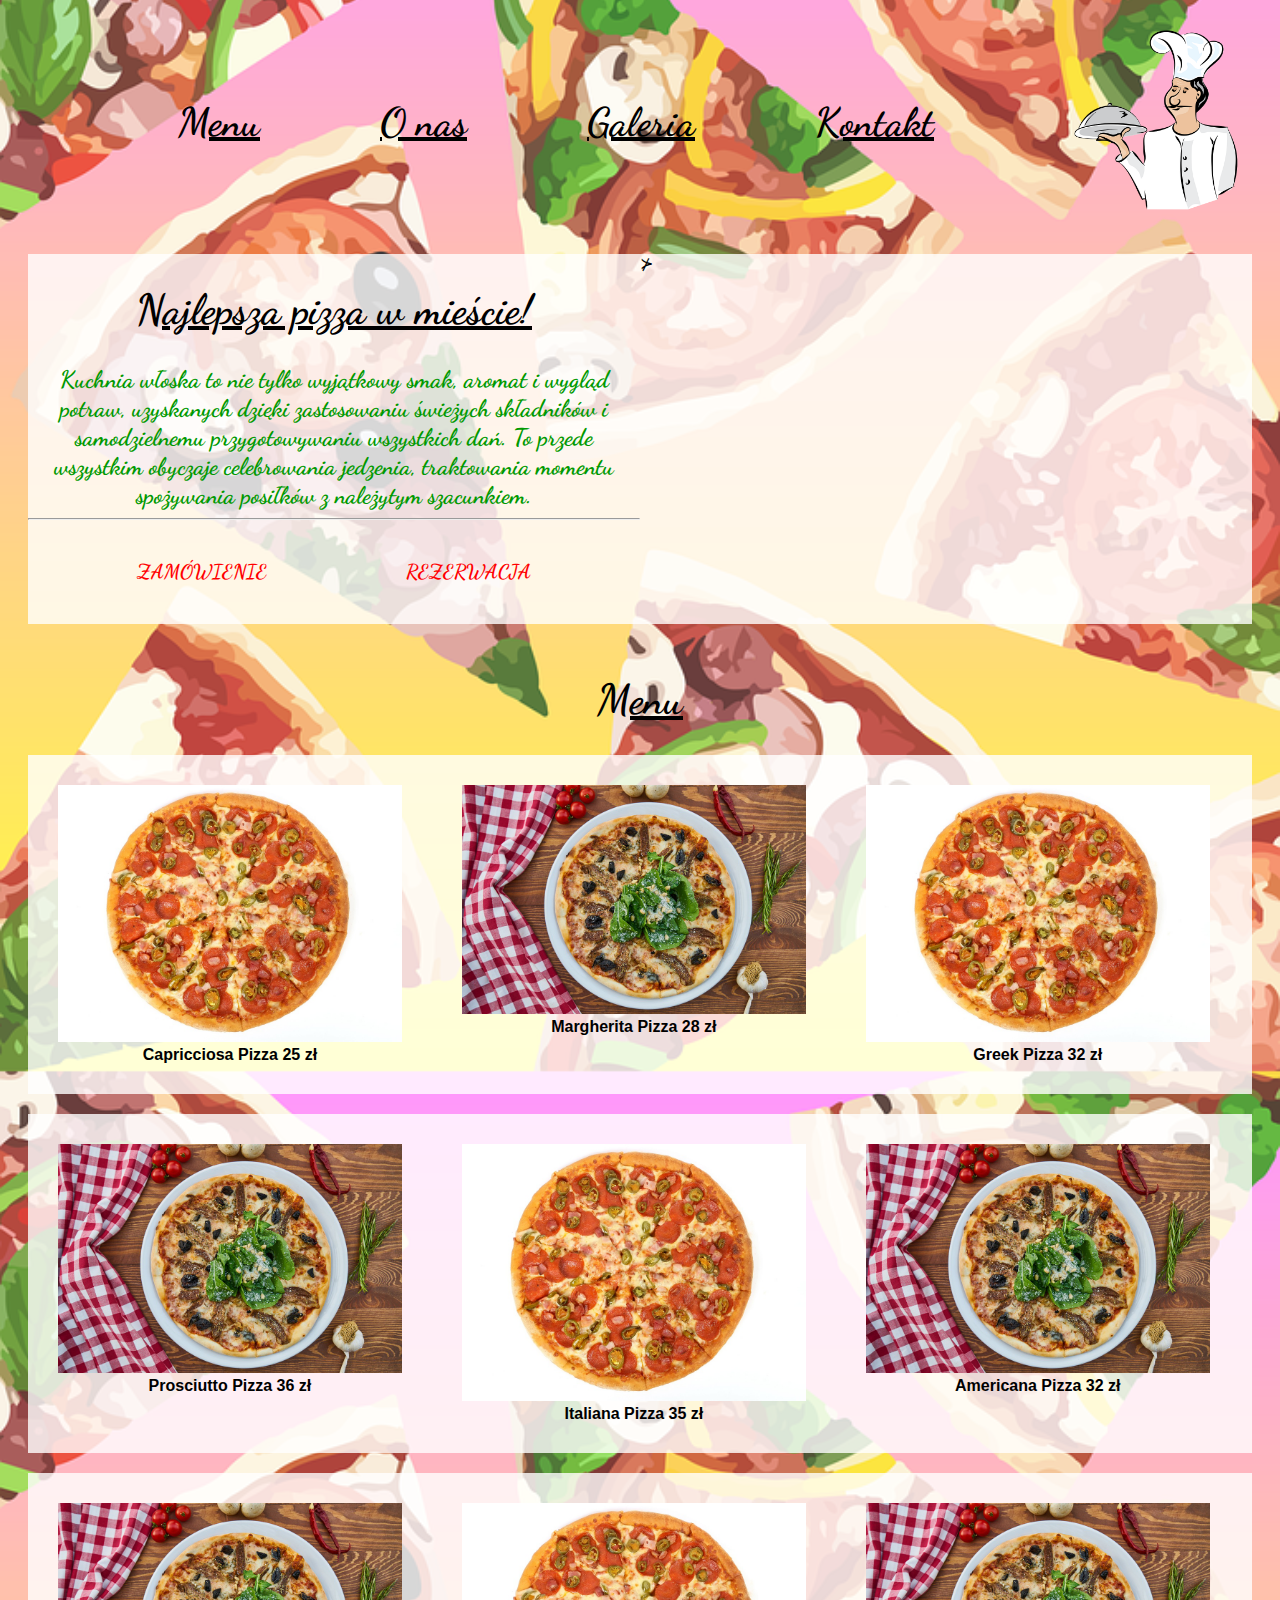
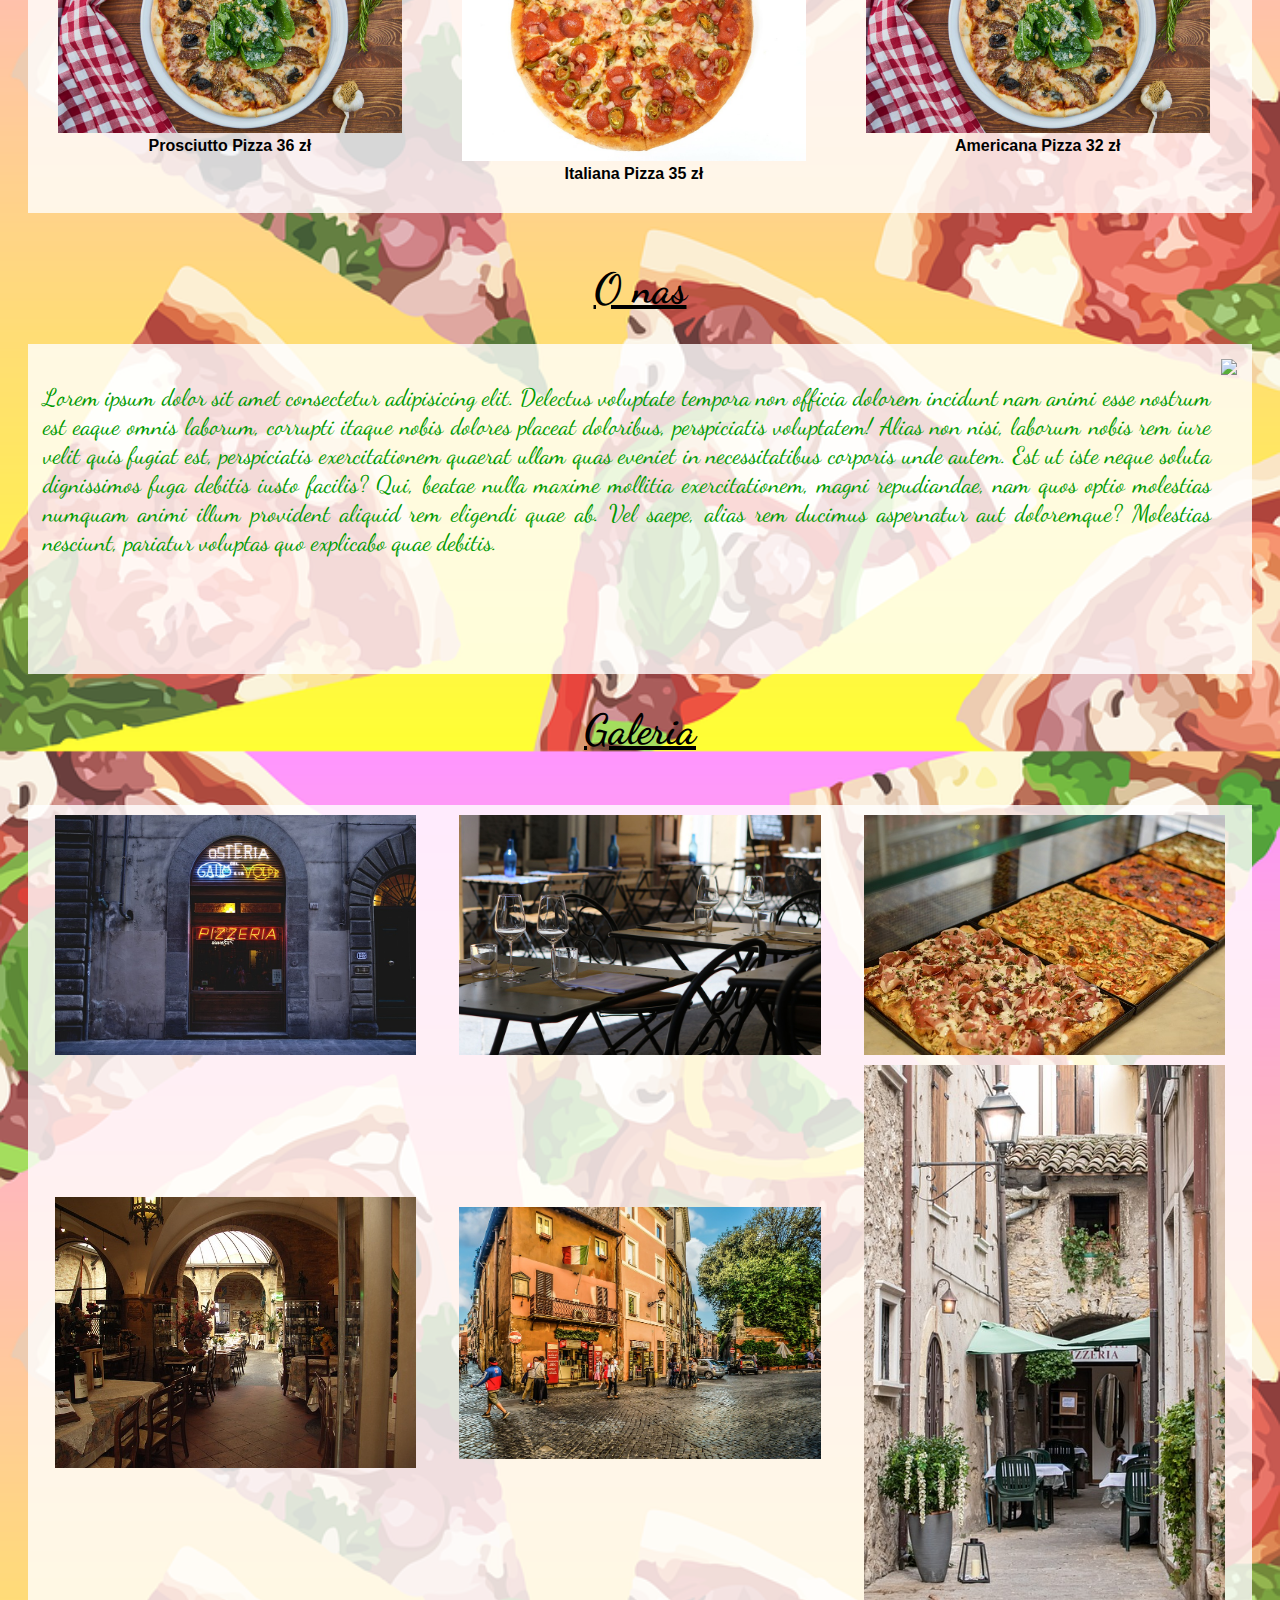
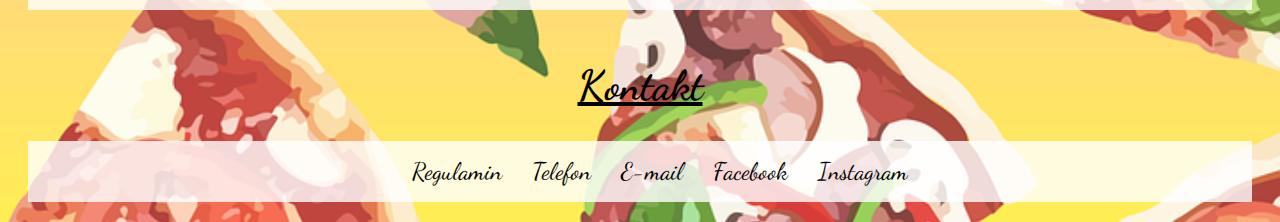
==== commit f1b263ae: "zmiana pierwszej sekcji i tła + inne poprawki" ====
--- a/pizzeria.html
+++ b/pizzeria.html
@@ -25,18 +25,17 @@
        </nav>
       </header>
       <main>
-        <div class="slider-box">
-          <div class="slider-half-item">
-            <article>Najlepsza pizza w mieście!
+        <div class="beggining">
+          <div class="first">
+            <div class="title">Najlepsza pizza w mieście!</div>
               <div class="text"> Kuchnia włoska to nie tylko wyjątkowy smak, aromat i wygląd potraw, uzyskanych dzięki zastosowaniu świeżych składników i samodzielnemu przygotowywaniu wszystkich dań. To przede wszystkim obyczaje celebrowania jedzenia, traktowania momentu spożywania posiłków z należytym szacunkiem.</div> <hr>
-              <section class="button section"> 
-                <a href="#" class="button order-button">Zamówienie</a>
-                <a href="#" class="button reserve-button">Rezerwacja</a>
-              </section>
-            </article>
+              <div class="button-section"> 
+                <a href="#">Zamówienie</a>
+                <a href="#">Rezerwacja</a>
+              </div>
           </div>
-          <div class="slider-half-item pizza-img"> 
-            &nbsp;
+          <div class="second"> 
+            &nsc;
           </div>
         </div>
       <section id="container">
@@ -59,13 +58,14 @@
         <div class="box"> <img src="zdjecia/american-1239091_960_720.jpg"> <span> Italiana Pizza 35 zł </span> </div>
         <div class="box"> <img src="zdjecia/plate-2802332_960_720.jpg"> <span> Americana Pizza 32 zł </span> </div>
         </div>
-        <div>
+        <div class="row">
         <div class="box">
           <img src="zdjecia/plate-2802332_960_720.jpg"> <br> Prosciutto Pizza 36 zł </span>
         </div>
         <div class="box"> <img src="zdjecia/american-1239091_960_720.jpg"> <span> Italiana Pizza 35 zł </span> </div>
         <div class="box"> <img src="zdjecia/plate-2802332_960_720.jpg"> <span> Americana Pizza 32 zł </span> </div>
         </div>
+      </div>
       
       </section>
 
@@ -107,7 +107,7 @@
           </ul>
   </footer>
 </section>
-        </main>
+</main>
 </body>
 </html>
 
--- a/pizzeria_styles1.css
+++ b/pizzeria_styles1.css
@@ -12,18 +12,18 @@
   body {
   width: auto;
   max-width: 100%;
-  
-}
- 
-
-
+  background-image: linear-gradient(rgba(255,255,255,0.2), rgba(255,255,255,0.2)), url(zdjecia/pizza-7154270_960_720.png);
+  background-size:contain;
+  background-position: center;
+  
+}
   .navbar{
     display:flex;
     justify-content:space-between;
     align-items: center;
     padding: 10px 20px;
-    margin-right: 100px;
     margin-top:10px;
+    
 
   }
   .navbar-menu{
@@ -42,14 +42,15 @@
 
   .navbar-menu a {
     color:black;
-    font-weight: 600;
-    font-size:1.8rem;
+    font-weight: bold;
+    font-size:40px;
     font-family:"dancing script", cursive;
     transition: color 0.3 ease;
   }
 
     .navbar-menu a:hover{
     color: #FFD77F;
+    transition: 0.2s ease-in-out;
   
 }
 
@@ -58,75 +59,55 @@
    
   }
 
-  
-  .slider-box{
-    max-width: 100%;
-    height: 300px;
-    background-color: white;
-    margin-bottom:50px;
-    padding:20px;
-    position:relative;
-    box-sizing: content-box;
-
-  }
-  
-  .slider-half-item{
-    display:flex;
-    margin-top: 20px;
-    width: 50%;
-    float:left;
-    height: 100%;
-    font-family: 'dancing script', cursive;
-    font-size: 48px;
-    text-align: center;
-    font-weight: 600;
-  
-  }
-
-  .slider-half-item article{
-    margin: 20px;
-  
-  }
-
-  .slider-half-item article .button-section{
-    margin-top: 10px;
-    
-    
-  
-  }
-  .slider-half-item .button{
+.beggining{
+  display:flex;
+  flex-wrap: wrap;
+  margin: 0 auto;
+  background-color: rgba(255,255,255,0.8);
+  margin:20px;
+
+}
+.first{
+  display: block;
+  width: 50%;
+
+}
+.first .text{
+  color:#009900;
+  font-family: "dancing script", cursive;
+  font-size: 24px;
+  text-align: center;
+  font-weight: bold;
+}
+ 
+  .first .button-section{
+    margin:40px;
+    align-items: center;
+    justify-content: space-around;
+    display: flex;
+  
+  }
+  .button-section a{
+    text-decoration: none;
+    font-family: "dancing script", cursive;
     text-transform: uppercase;
-    padding: 10px;
-    text-decoration: none;
-    margin: 20px;
-    font-size: 1.2rem;
-  }
-
-  .order-button, .reserve-button{
-    color: red;
-    position: relative;
-   
-  }
-  .order-button:hover, .reserve-button:hover{
-    color: #FFD77F;
-    text-decoration: none;
-
-  }
-
-  .text{
-    margin-top: 20px;
-    margin-bottom: 20px;
-    font-size: 1.4rem;
-    font-family: "dancing script", cursive;
-    color: #009900;
- 
-}
-
-  .pizza-img{
+    color:red;
+    font-weight: bold;
+    font-size: 20px;
+  }
+
+  a:hover{
+    color:#FFD77F;
+    transition: 0.2s ease-in-out;
+  }
+
+  .second{
     background-image: url(https://cdn.pixabay.com/photo/2016/05/24/13/29/olive-oil-1412361__340.jpg);
     background-size:cover;
     background-repeat: no-repeat;
     background-position: center center;
+    display: flex;
+    width: 50%;
   }
 
   .title {
@@ -134,10 +115,11 @@
     margin-bottom: 20px;
     padding:10px;
     text-align: center;
-    font-size: 2.2rem;
-    font-family: "dancing script", cursive;
-    font-weight: 600;
+    font-size: 42px;
+    font-family: "dancing script", cursive;
+    font-weight:bold;
     text-decoration: underline;
+    color:black;
     
   }
 
@@ -145,11 +127,14 @@
     max-width: auto;
     margin: 0 auto;
     overflow: hidden;
+   
     
   }
   .row{
     display: flex;
     flex-wrap: wrap;
+    background-color: rgba(255,255,255,0.8);
+    margin:20px;
   }
    #container .box{
     float: left;
@@ -179,13 +164,12 @@
     display:flex;
     padding: 15px;
     justify-content: space-between;
-    margin-top: 10px;
-    margin-left:10px;
+    margin:20px;
     text-align: justify;
     font-size: 1.5rem;
     font-family: "dancing script", cursive;
     color: #009900;
-    background-color: white;
+    background-color: rgba(255,255,255,0.8);
     
   }
   .o-nas-section span{
@@ -212,6 +196,8 @@
     gap:10px;
     align-items:center;
     padding: 10px;
+    background-color: rgba(255,255,255,0.8);
+    margin: 20px;
   }
 
 
@@ -223,16 +209,19 @@
   }
 
   .footer{
-    width: 100%;
     font-family: "dancing script", cursive;
     display:flex;
     justify-content: center;
     align-items: center;
+    background-color: rgba(255,255,255,0.8);
+    margin:20px
+    
   }
 
   .footer ul li {
     float:left;
     list-style-type: none;
+    
   }
 
   .footer a{
@@ -246,4 +235,5 @@
   .footer a:hover{
     color: #FFD77F;
     text-decoration: none;
+    transition: 0.2s ease-in-out;
   }